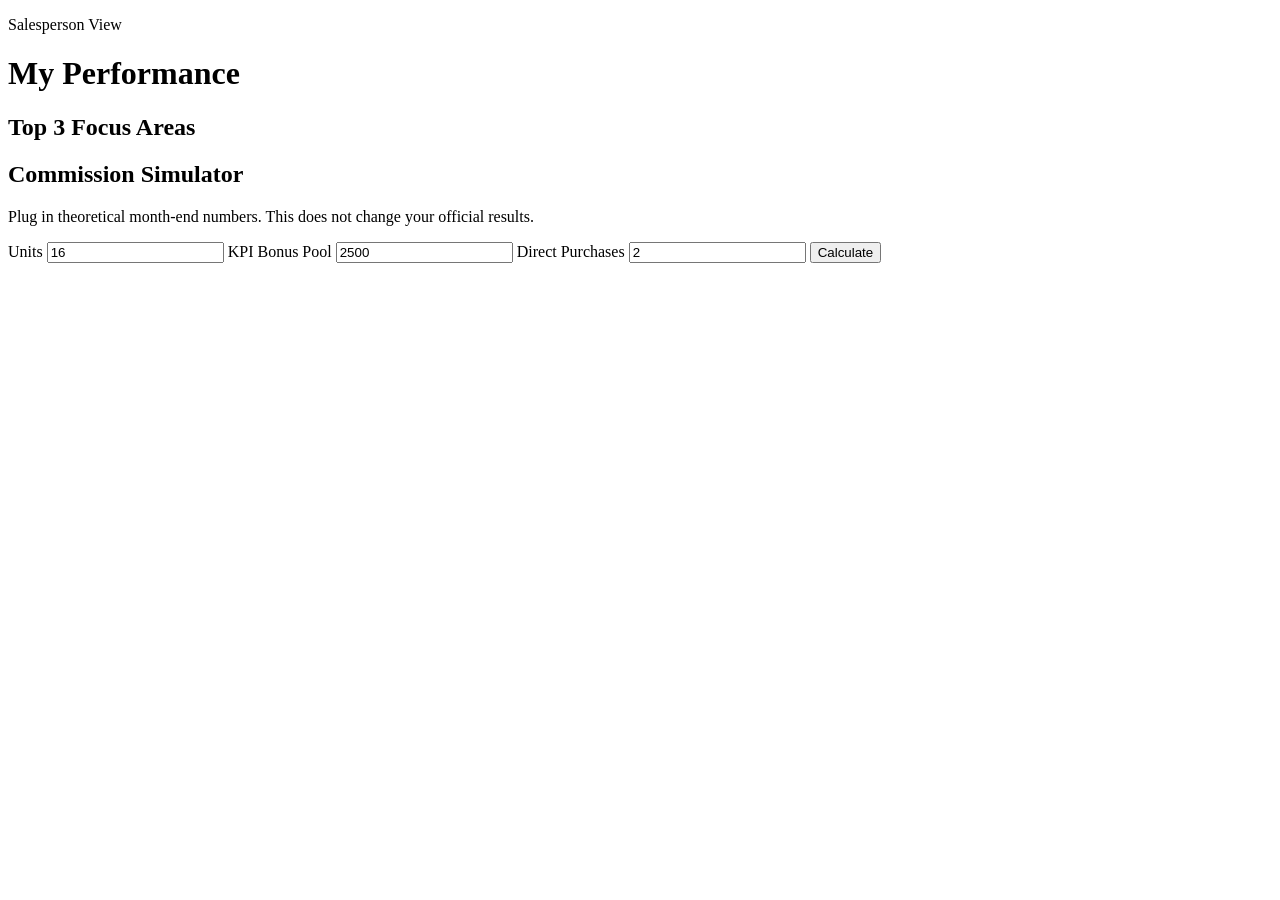
==== dashboard-sales.html @ ae086ad5 "Add files via upload" ====
<!doctype html>
<html lang="en">
<head>
  <meta charset="utf-8" />
  <meta name="viewport" content="width=device-width,initial-scale=1" />
  <title>My Performance</title>
  <link rel="stylesheet" href="./css/app.css" />
  <link rel="stylesheet" href="./css/dashboard.css" />
</head>
<body>
  <header class="topbar">
    <div>
      <p class="eyebrow">Salesperson View</p>
      <h1>My Performance</h1>
    </div>
  </header>

  <main class="shell">
    <section id="personalSummary" class="card-grid"></section>

    <section class="panel">
      <h2>Top 3 Focus Areas</h2>
      <ol id="focusAreas" class="focus-list"></ol>
    </section>

    <section class="panel">
      <h2>Commission Simulator</h2>
      <p class="muted">Plug in theoretical month-end numbers. This does not change your official results.</p>
      <form id="simulatorForm" class="sim-grid">
        <label>Units <input name="units" type="number" value="16" /></label>
        <label>KPI Bonus Pool <input name="bonusPool" type="number" value="2500" /></label>
        <label>Direct Purchases <input name="directPurchases" type="number" value="2" /></label>
        <button class="button primary" type="submit">Calculate</button>
      </form>
      <div id="simulatorResult" class="result-card"></div>
    </section>
  </main>

  <script type="module" src="./js/dashboards/salesperson-dashboard.js"></script>
</body>
</html>
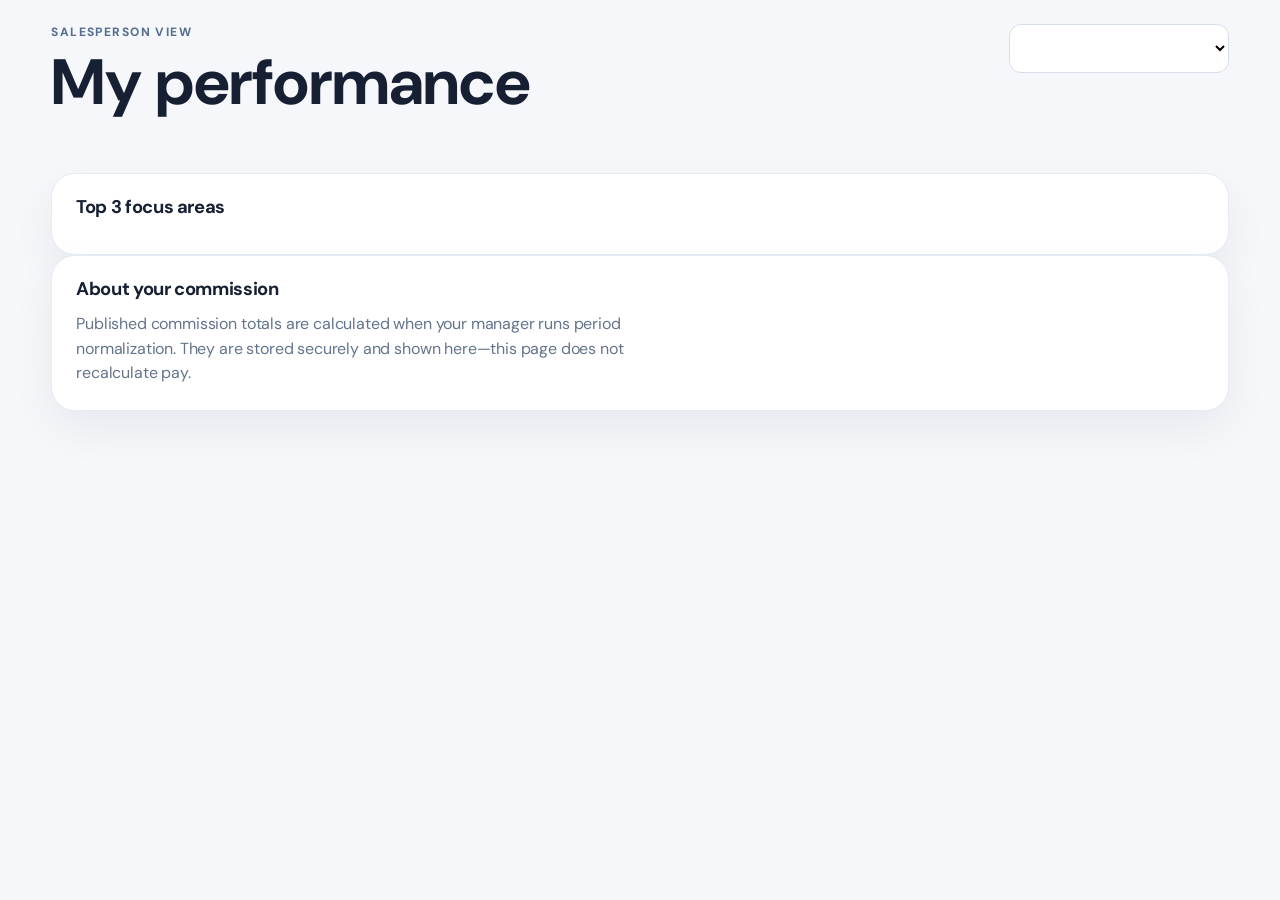
==== commit 73a9b6a3: "updates" ====
--- a/dashboard-sales.html
+++ b/dashboard-sales.html
@@ -4,35 +4,39 @@
   <meta charset="utf-8" />
   <meta name="viewport" content="width=device-width,initial-scale=1" />
   <title>My Performance</title>
+  <link rel="preconnect" href="https://fonts.googleapis.com" />
+  <link rel="preconnect" href="https://fonts.gstatic.com" crossorigin />
+  <link href="https://fonts.googleapis.com/css2?family=DM+Sans:ital,opsz,wght@0,9..40,400;0,9..40,500;0,9..40,600;0,9..40,700;1,9..40,400&display=swap" rel="stylesheet" />
   <link rel="stylesheet" href="./css/app.css" />
   <link rel="stylesheet" href="./css/dashboard.css" />
 </head>
 <body>
-  <header class="topbar">
-    <div>
-      <p class="eyebrow">Salesperson View</p>
-      <h1>My Performance</h1>
+  <header class="topbar topbar--dashboard">
+    <div class="topbar__titles">
+      <p class="eyebrow">Salesperson view</p>
+      <h1>My performance</h1>
+    </div>
+    <div class="topbar__actions">
+      <label class="sr-only" for="periodSelect">Commission period</label>
+      <select id="periodSelect" class="control control--period" aria-label="Commission period"></select>
     </div>
   </header>
 
-  <main class="shell">
-    <section id="personalSummary" class="card-grid"></section>
+  <main class="shell shell--dashboard">
+    <p id="dashboardStatus" class="dashboard-status" hidden></p>
+    <section id="personalSummary" class="card-grid card-grid--summary"></section>
 
-    <section class="panel">
-      <h2>Top 3 Focus Areas</h2>
+    <section class="panel panel--soft">
+      <h2>Top 3 focus areas</h2>
       <ol id="focusAreas" class="focus-list"></ol>
     </section>
 
-    <section class="panel">
-      <h2>Commission Simulator</h2>
-      <p class="muted">Plug in theoretical month-end numbers. This does not change your official results.</p>
-      <form id="simulatorForm" class="sim-grid">
-        <label>Units <input name="units" type="number" value="16" /></label>
-        <label>KPI Bonus Pool <input name="bonusPool" type="number" value="2500" /></label>
-        <label>Direct Purchases <input name="directPurchases" type="number" value="2" /></label>
-        <button class="button primary" type="submit">Calculate</button>
-      </form>
-      <div id="simulatorResult" class="result-card"></div>
+    <section class="panel panel--note">
+      <h2>About your commission</h2>
+      <p class="muted note-lead">
+        Published commission totals are calculated when your manager runs period normalization.
+        They are stored securely and shown here—this page does not recalculate pay.
+      </p>
     </section>
   </main>
 
--- a/css/app.css
+++ b/css/app.css
@@ -0,0 +1 @@
+*{box-sizing:border-box}body{margin:0;font-family:Inter,system-ui,-apple-system,BlinkMacSystemFont,"Segoe UI",sans-serif;background:#f5f7fb;color:#172033}.shell{width:min(1180px,92vw);margin:0 auto;padding:24px 0}.shell.narrow{width:min(760px,92vw);min-height:100vh;display:grid;place-items:center}.hero-card,.panel{background:#fff;border:1px solid #e7ebf3;border-radius:24px;padding:24px;box-shadow:0 18px 45px rgba(16,24,40,.06)}.hero-card{padding:36px}.eyebrow{text-transform:uppercase;letter-spacing:.12em;font-size:.75rem;font-weight:800;color:#57708f;margin:0 0 8px}h1,h2,h3{margin:0 0 10px;line-height:1.08}h1{font-size:clamp(2rem,6vw,4rem)}h2{font-size:1.4rem}.muted{color:#64748b}.small{font-size:.9rem}.button-row{display:flex;gap:12px;flex-wrap:wrap;margin-top:22px}.button{border:0;border-radius:14px;padding:12px 16px;text-decoration:none;font-weight:800;cursor:pointer;display:inline-flex;align-items:center;justify-content:center}.primary{background:#172033;color:#fff}.secondary{background:#edf2f7;color:#172033}.form-stack{display:grid;gap:14px}.form-stack label,.sim-grid label{display:grid;gap:6px;font-weight:700}.form-stack input,.sim-grid input,.control{border:1px solid #d8dee9;border-radius:12px;padding:12px;background:#fff;font:inherit}.topbar{display:flex;align-items:center;justify-content:space-between;gap:18px;width:min(1180px,92vw);margin:0 auto;padding:24px 0 0}@media(max-width:700px){.topbar{align-items:flex-start;flex-direction:column}.hero-card,.panel{border-radius:18px;padding:18px}.button{width:100%}}
--- a/css/dashboard.css
+++ b/css/dashboard.css
@@ -0,0 +1,22 @@
+body{font-family:"DM Sans",Inter,system-ui,-apple-system,sans-serif;letter-spacing:-.01em}
+.sr-only{position:absolute;width:1px;height:1px;padding:0;margin:-1px;overflow:hidden;clip:rect(0,0,0,0);white-space:nowrap;border:0}
+.shell--dashboard{padding-bottom:32px}
+.topbar--dashboard{align-items:flex-start;flex-wrap:wrap;gap:16px 24px}
+.topbar__titles{min-width:min(100%,280px)}
+.topbar__actions{display:flex;align-items:center;gap:10px;flex-shrink:0}
+.control--period{min-width:min(100vw - 48px,220px);font-weight:600}
+.dashboard-status{margin:0 0 18px;padding:12px 16px;border-radius:14px;font-size:.9rem;font-weight:600;line-height:1.45}
+.dashboard-status[data-kind=info]{background:#eef4ff;color:#1e3a5f;border:1px solid #c7d7f5}
+.dashboard-status[data-kind=error]{background:#fef2f2;color:#991b1b;border:1px solid #fecaca}
+.dashboard-status[data-kind=warn]{background:#fffbeb;color:#92400e;border:1px solid #fde68a}
+.card-grid{display:grid;grid-template-columns:repeat(auto-fit,minmax(160px,1fr));gap:16px;margin-bottom:22px}
+.card-grid--summary{grid-template-columns:repeat(auto-fit,minmax(148px,1fr))}
+.metric-card{background:linear-gradient(180deg,#fff 0%,#fafbfd 100%);border:1px solid #e3e8f0;border-radius:18px;padding:20px 20px 18px;box-shadow:0 1px 0 rgba(255,255,255,.8) inset,0 12px 32px rgba(15,23,42,.06)}
+.metric-card--wide{grid-column:1/-1}
+.metric-card .label{color:#5c6b83;font-size:.8125rem;font-weight:600;letter-spacing:.02em;text-transform:uppercase}
+.metric-card .value{font-size:1.65rem;font-weight:700;margin-top:10px;color:#0f172a;line-height:1.15}
+.metric-card .value--text{font-size:1rem;font-weight:500;line-height:1.5}
+.section-head{display:flex;justify-content:space-between;gap:12px;align-items:flex-start;margin-bottom:4px}
+.panel--soft h2,.panel--note h2{font-size:1.15rem;font-weight:700;letter-spacing:-.02em;margin-bottom:12px}
+.panel--note .note-lead{margin:0;max-width:52ch;line-height:1.55}
+.responsive-table{overflow:auto;-webkit-overflow-scrolling:touch;border-radius:16px;border:1px solid #e8ecf4}table{width:100%;border-collapse:collapse;min-width:680px}th,td{text-align:left;padding:14px 14px;border-bottom:1px solid #eef2f7}th{font-size:.72rem;text-transform:uppercase;color:#64748b;letter-spacing:.06em;font-weight:700;background:#f8fafc}td{font-weight:550;color:#1e293b}tbody tr:hover td{background:#fafbfd}.pill{display:inline-flex;border-radius:999px;padding:6px 10px;background:#edf2f7;font-size:.85rem}.focus-list{display:grid;gap:12px;padding-left:20px;margin:0}.focus-list li{padding:12px 14px;background:#f8fafc;border:1px solid #eef2f7;border-radius:14px;line-height:1.45}@media(max-width:700px){.metric-card .value{font-size:1.45rem}table{min-width:100%}th,td{padding:12px 10px}}
